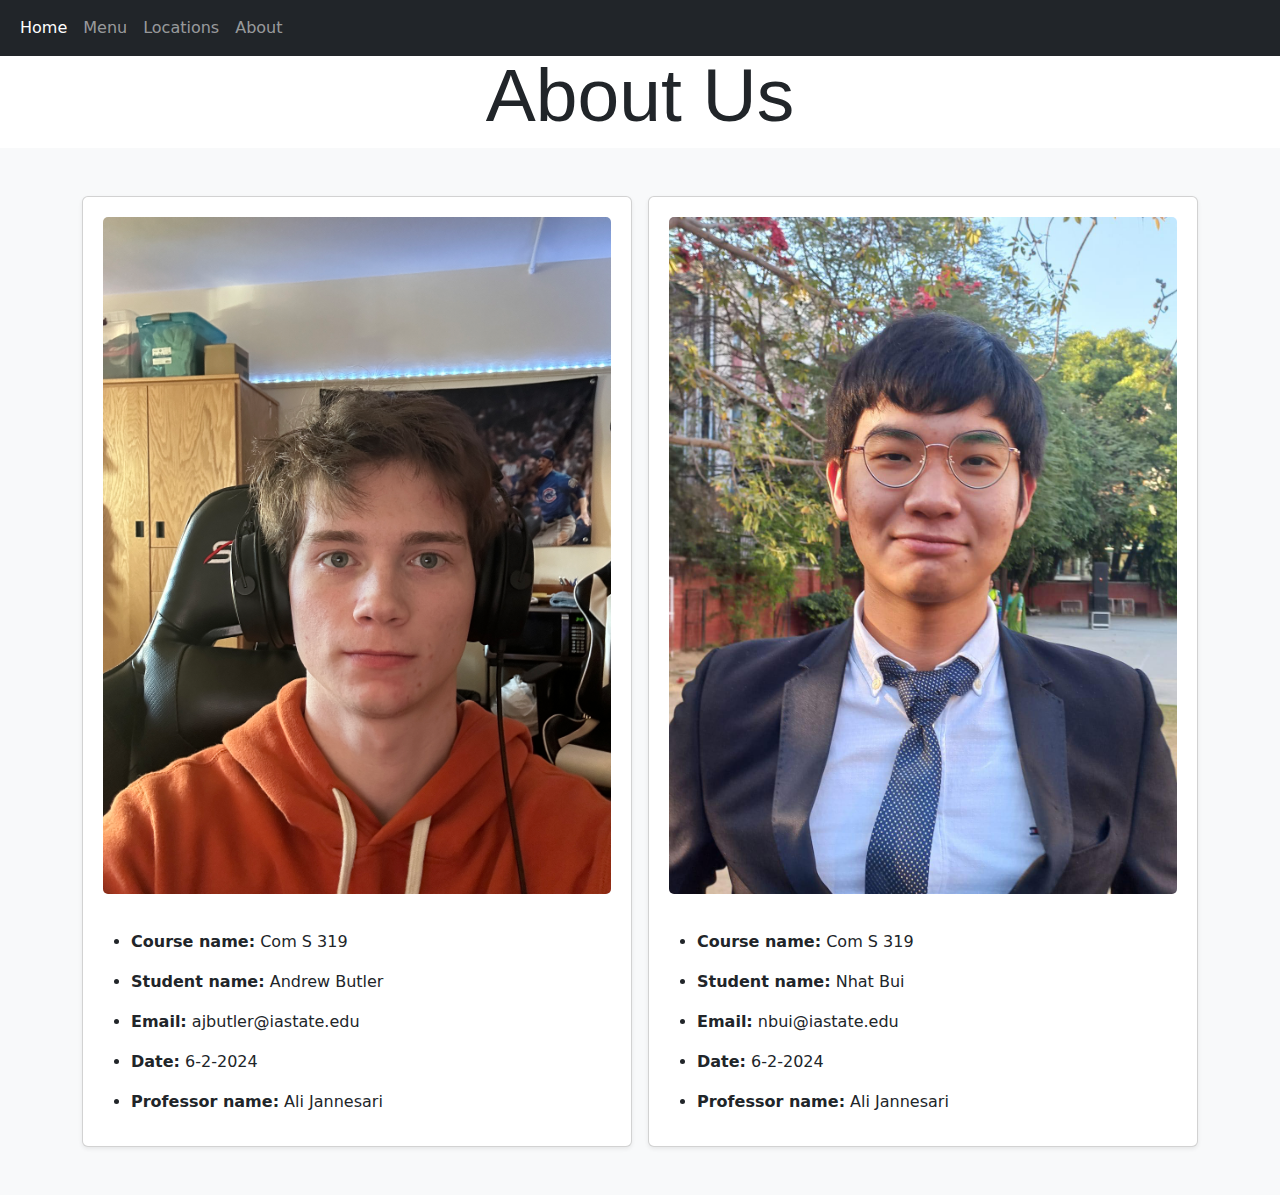
==== about.html @ c0f4959d "Update" ====
<!DOCTYPE html>
<html lang="en">

<head>
    <meta charset="UTF-8">
    <meta name="viewport" content="width=device-width, initial-scale=1.0">
    <title>About Us</title>

    <link href="./assets/dist/css/bootstrap.min.css" rel="stylesheet">

</head>

<body>

    <header data-bs-theme="dark">
        <nav class="navbar navbar-expand-md navbar-dark fixed-top bg-dark">
            <div class="container-fluid ">
                <button class="navbar-toggler" type="button" data-bs-toggle="collapse" data-bs-target="#navbarCollapse"
                    aria-controls="navbarCollapse" aria-expanded="false" aria-label="Toggle navigation">
                    <span class="navbar-toggler-icon"></span>
                </button>
                <div class="collapse navbar-collapse " id="navbarCollapse">
                    <ul class="navbar-nav me-auto mb-2 mb-md-0 ">
                        <li class="nav-item">
                            <a class="nav-link active" aria-current="page" href="./index.html">Home</a>
                        </li>
                        <li class="nav-item">
                            <a class="nav-link" href="./menu.html">Menu</a>
                        </li>
                        <li class="nav-item">
                            <a class="nav-link" href="./location.html">Locations</a>
                        </li>
                        <li class="nav-item">
                            <a class="nav-link" href="./about.html">About</a>
                        </li>
                    </ul>
                </div>
            </div>
        </nav>
    </header>

    <main>
        <div class="row">
            <section>
                <h1 style="text-align: center ;
           font-family: Impact, Haettenschweiler, 'Arial Narrow Bold', sans-serif; 
           margin-top: 50px; font-size: 75px ;">About Us</h1>
            </section>

            <div class="album py-5 bg-body-tertiary">
                <div class="container">

                    <div class="row row-cols-1 row-cols-sm-2 g-3">
                        <div class="col">
                            <div class="card shadow-sm">
                                <img src="./assets/about images/andrew.JPG" alt="Your Image"
                                    style="margin: 20px; object-fit: cover; border-radius: 5px;">
                                <div class="card-body">
                                    <ul>
                                        <li>
                                            <p><strong>Course name:</strong> Com S 319</p>
                                        </li>
                                        <li>
                                            <p><strong>Student name:</strong> Andrew Butler</p>
                                        </li>
                                        <li>
                                            <p><strong>Email:</strong> ajbutler@iastate.edu</p>
                                        </li>
                                        <li>
                                            <p><strong>Date:</strong> 6-2-2024</p>
                                        </li>
                                        <li>
                                            <p><strong>Professor name:</strong> Ali Jannesari</p>
                                        </li>
                                    </ul>
                                </div>
                            </div>
                        </div>
                        <div class="col">
                            <div class="card shadow-sm">
                                <img src="./assets/about images/nat.jpg" alt="Your Image"
                                    style="margin: 20px; object-fit: cover; border-radius: 5px;">
                                <div class="card-body">
                                    <ul>
                                        <li>
                                            <p><strong>Course name:</strong> Com S 319</p>
                                        </li>
                                        <li>
                                            <p><strong>Student name:</strong> Nhat Bui</p>
                                        </li>
                                        <li>
                                            <p><strong>Email:</strong> nbui@iastate.edu</p>
                                        </li>
                                        <li>
                                            <p><strong>Date:</strong> 6-2-2024</p>
                                        </li>
                                        <li>
                                            <p><strong>Professor name:</strong> Ali Jannesari</p>
                                        </li>
                                    </ul>
                                </div>
                            </div>
                        </div>

                    </div>
                </div>
            </div>
    </main>
</body>

</html>
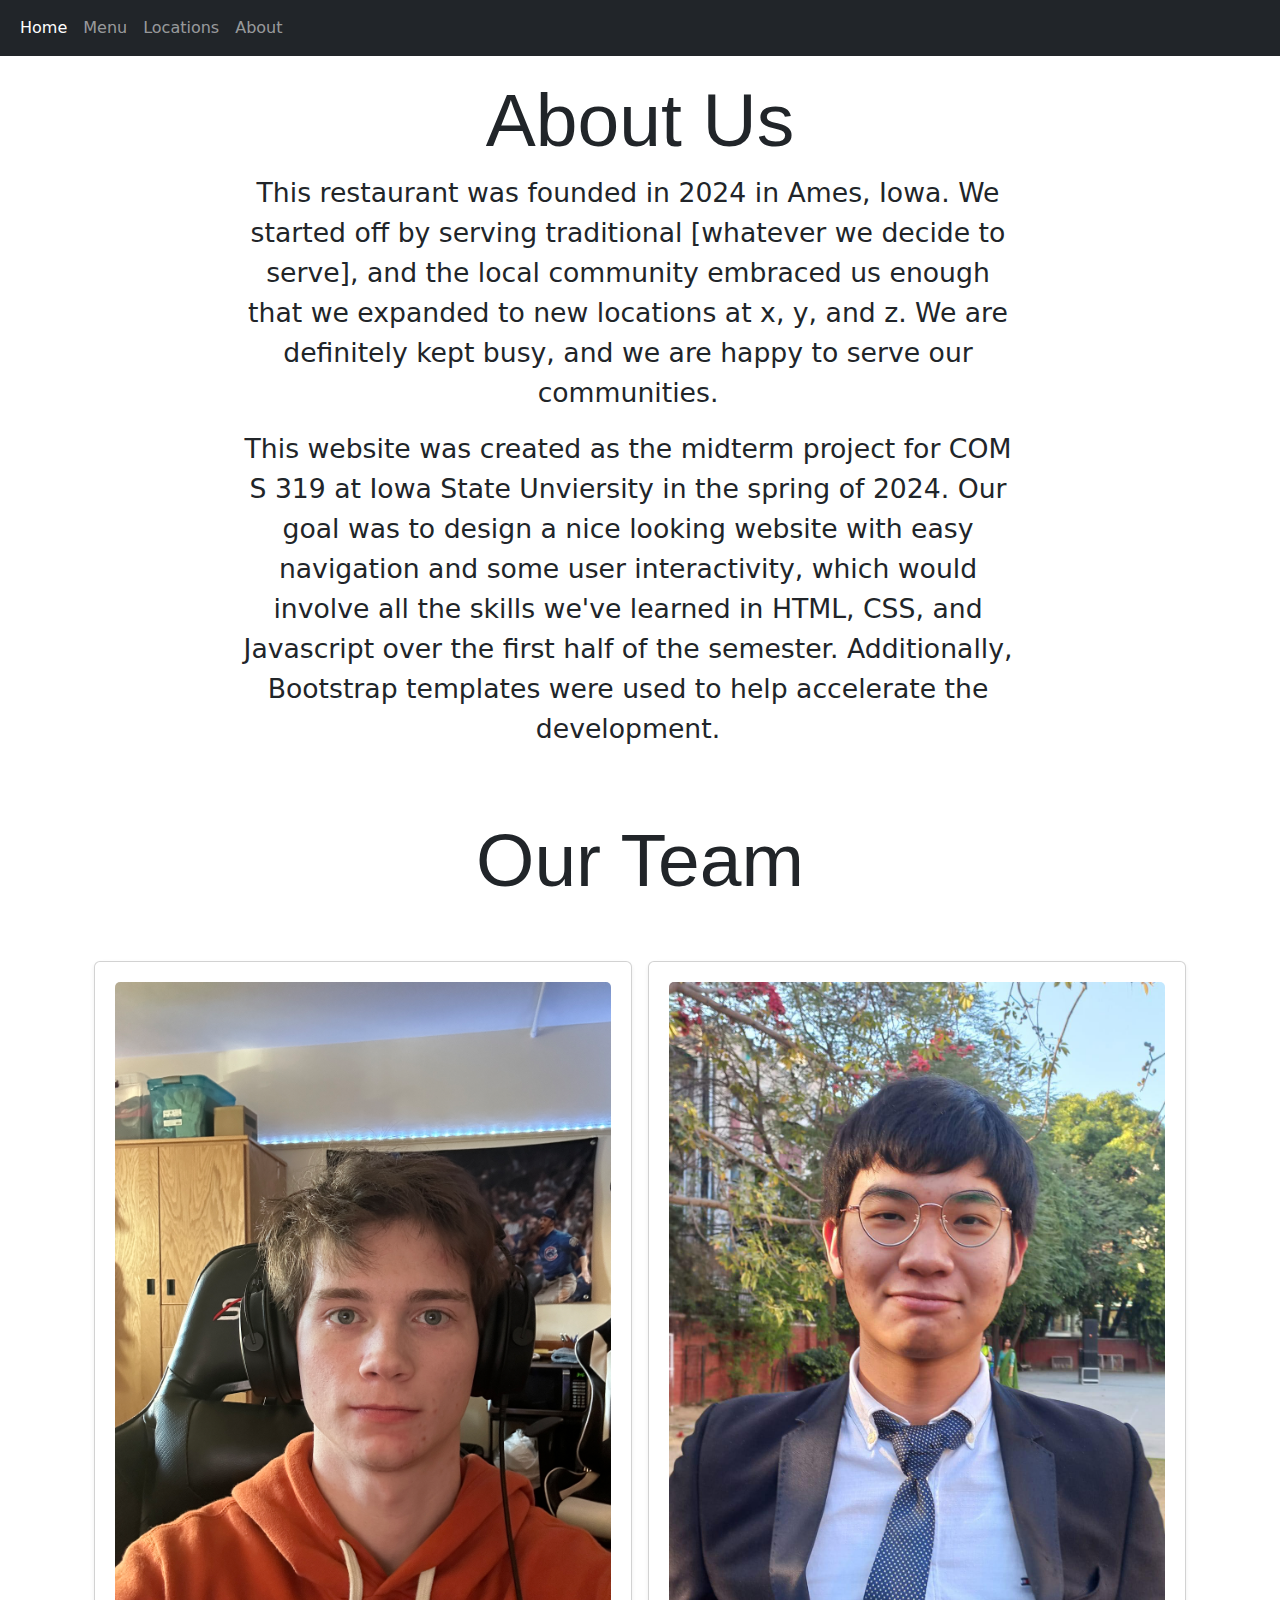
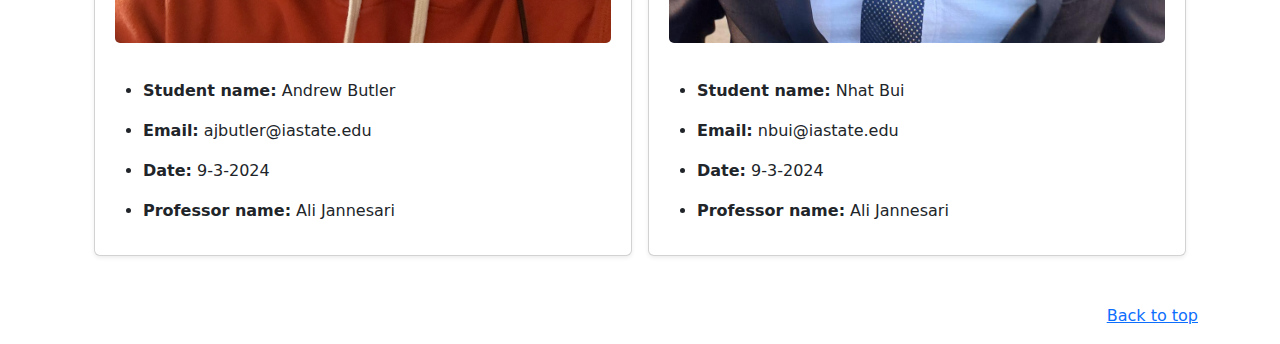
==== commit 4789670c: "Style Update" ====
--- a/about.html
+++ b/about.html
@@ -7,7 +7,18 @@
     <title>About Us</title>
 
     <link href="./assets/dist/css/bootstrap.min.css" rel="stylesheet">
+    <style>
+        html body {
+            padding-top: 25px;
+        }
 
+        .pcenter {
+            padding-left: 15%;
+            padding-right: 15%;
+            font-size: 20pt;
+            text-align: center;
+        }
+    </style>
 </head>
 
 <body>
@@ -40,70 +51,96 @@
     </header>
 
     <main>
-        <div class="row">
-            <section>
-                <h1 style="text-align: center ;
+        <div class="container">
+
+
+            <div class="row">
+                <section>
+                    <h1 style="text-align: center ;
            font-family: Impact, Haettenschweiler, 'Arial Narrow Bold', sans-serif; 
            margin-top: 50px; font-size: 75px ;">About Us</h1>
-            </section>
+                </section>
 
-            <div class="album py-5 bg-body-tertiary">
-                <div class="container">
+                <div class="container row pcenter">
+                    <p>
+                        This restaurant was founded in 2024 in Ames, Iowa. We started off by serving traditional
+                        [whatever
+                        we decide to serve], and the local community embraced us enough that we expanded to new
+                        locations at
+                        x, y, and z. We are definitely kept busy, and we are happy to serve our communities.</p>
+                    <P>This
+                        website was created as the midterm project for COM S 319 at Iowa State Unviersity in the spring
+                        of
+                        2024. Our goal was to design a nice looking website with easy navigation and some user
+                        interactivity, which would involve all the skills we've learned in HTML, CSS, and Javascript
+                        over
+                        the first half of the semester. Additionally, Bootstrap templates were used to help accelerate
+                        the
+                        development.
+                    </P>
+                </div>
 
-                    <div class="row row-cols-1 row-cols-sm-2 g-3">
-                        <div class="col">
-                            <div class="card shadow-sm">
-                                <img src="./assets/about images/andrew.JPG" alt="Your Image"
-                                    style="margin: 20px; object-fit: cover; border-radius: 5px;">
-                                <div class="card-body">
-                                    <ul>
-                                        <li>
-                                            <p><strong>Course name:</strong> Com S 319</p>
-                                        </li>
-                                        <li>
-                                            <p><strong>Student name:</strong> Andrew Butler</p>
-                                        </li>
-                                        <li>
-                                            <p><strong>Email:</strong> ajbutler@iastate.edu</p>
-                                        </li>
-                                        <li>
-                                            <p><strong>Date:</strong> 6-2-2024</p>
-                                        </li>
-                                        <li>
-                                            <p><strong>Professor name:</strong> Ali Jannesari</p>
-                                        </li>
-                                    </ul>
+                <section>
+                    <h1 style="text-align: center ;
+           font-family: Impact, Haettenschweiler, 'Arial Narrow Bold', sans-serif; 
+           margin-top: 50px; font-size: 75px ;">Our Team</h1>
+                </section>
+                <div class="album py-5">
+                    <div class="container">
+
+                        <div class="row row-cols-1 row-cols-sm-2 g-3">
+                            <div class="col">
+                                <div class="card shadow-sm">
+                                    <img src="./assets/about images/andrew.JPG" alt="Your Image"
+                                        style="margin: 20px; object-fit: cover; border-radius: 5px;">
+                                    <div class="card-body">
+                                        <ul>
+                                            <li>
+                                                <p><strong>Student name:</strong> Andrew Butler</p>
+                                            </li>
+                                            <li>
+                                                <p><strong>Email:</strong> ajbutler@iastate.edu</p>
+                                            </li>
+                                            <li>
+                                                <p><strong>Date:</strong> 9-3-2024</p>
+                                            </li>
+                                            <li>
+                                                <p><strong>Professor name:</strong> Ali Jannesari</p>
+                                            </li>
+                                        </ul>
+                                    </div>
                                 </div>
                             </div>
-                        </div>
-                        <div class="col">
-                            <div class="card shadow-sm">
-                                <img src="./assets/about images/nat.jpg" alt="Your Image"
-                                    style="margin: 20px; object-fit: cover; border-radius: 5px;">
-                                <div class="card-body">
-                                    <ul>
-                                        <li>
-                                            <p><strong>Course name:</strong> Com S 319</p>
-                                        </li>
-                                        <li>
-                                            <p><strong>Student name:</strong> Nhat Bui</p>
-                                        </li>
-                                        <li>
-                                            <p><strong>Email:</strong> nbui@iastate.edu</p>
-                                        </li>
-                                        <li>
-                                            <p><strong>Date:</strong> 6-2-2024</p>
-                                        </li>
-                                        <li>
-                                            <p><strong>Professor name:</strong> Ali Jannesari</p>
-                                        </li>
-                                    </ul>
+                            <div class="col">
+                                <div class="card shadow-sm">
+                                    <img src="./assets/about images/nat.jpg" alt="Your Image"
+                                        style="margin: 20px; object-fit: cover; border-radius: 5px;">
+                                    <div class="card-body">
+                                        <ul>
+                                            <li>
+                                                <p><strong>Student name:</strong> Nhat Bui</p>
+                                            </li>
+                                            <li>
+                                                <p><strong>Email:</strong> nbui@iastate.edu</p>
+                                            </li>
+                                            <li>
+                                                <p><strong>Date:</strong> 9-3-2024</p>
+                                            </li>
+                                            <li>
+                                                <p><strong>Professor name:</strong> Ali Jannesari</p>
+                                            </li>
+                                        </ul>
+                                    </div>
                                 </div>
                             </div>
+
                         </div>
-
                     </div>
                 </div>
+
+                <footer class="container">
+                    <p class="float-end"><a href="#">Back to top</a></p>
+                </footer>
             </div>
     </main>
 </body>
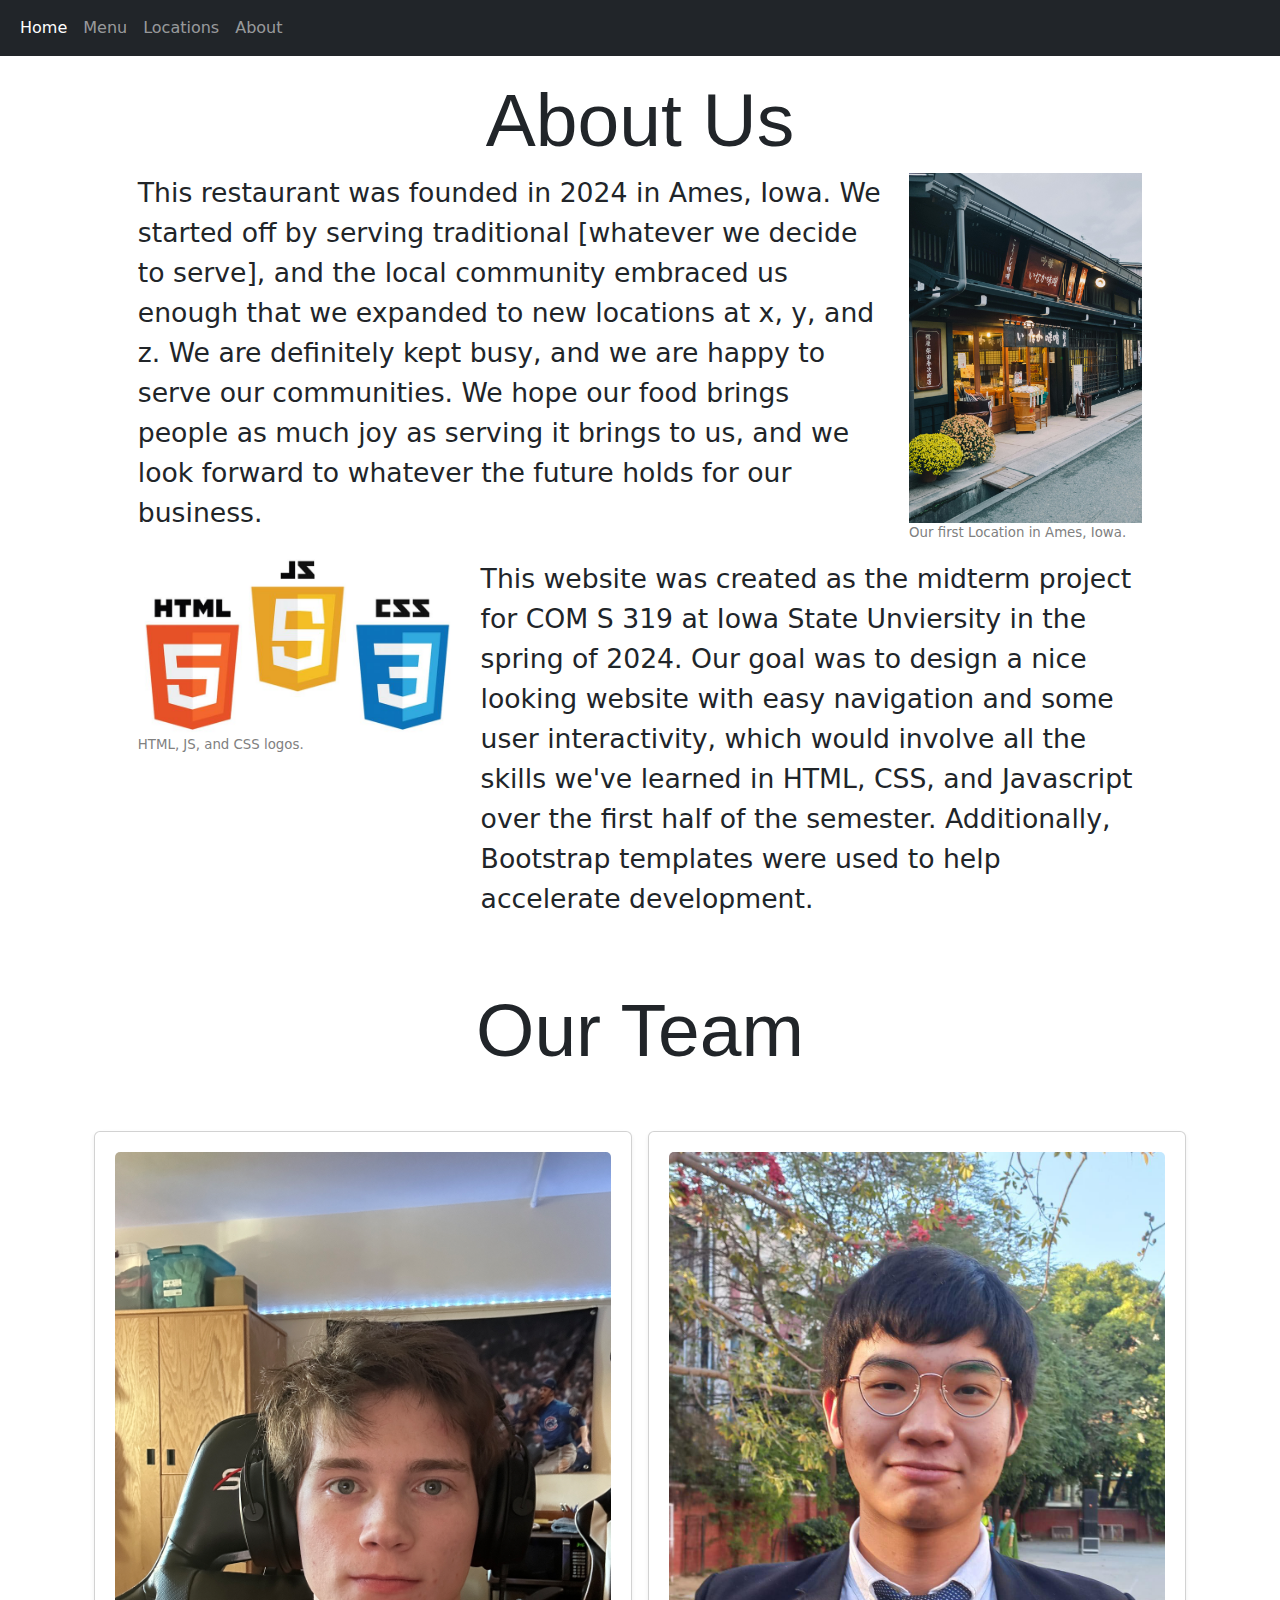
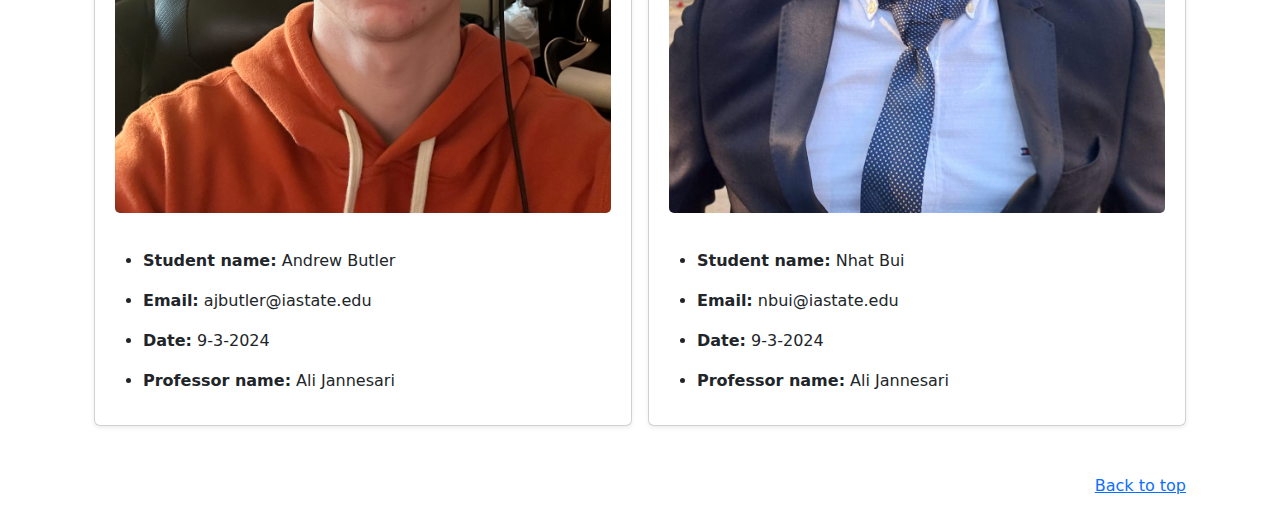
==== commit b15d96c7: "About page update and image upload" ====
--- a/about.html
+++ b/about.html
@@ -13,10 +13,9 @@
         }
 
         .pcenter {
-            padding-left: 15%;
-            padding-right: 15%;
+            padding-left: 5%;
+            padding-right: 5%;
             font-size: 20pt;
-            text-align: center;
         }
     </style>
 </head>
@@ -52,96 +51,114 @@
 
     <main>
         <div class="container">
+            <section>
+                <h1 style="text-align: center ;
+           font-family: Impact, Haettenschweiler, 'Arial Narrow Bold', sans-serif; 
+           margin-top: 50px; font-size: 75px ;">About Us</h1>
+            </section>
 
 
-            <div class="row">
-                <section>
-                    <h1 style="text-align: center ;
-           font-family: Impact, Haettenschweiler, 'Arial Narrow Bold', sans-serif; 
-           margin-top: 50px; font-size: 75px ;">About Us</h1>
-                </section>
-
-                <div class="container row pcenter">
+            <div class="row featurette pcenter">
+                <div class="col-md-9">
                     <p>
                         This restaurant was founded in 2024 in Ames, Iowa. We started off by serving traditional
                         [whatever
                         we decide to serve], and the local community embraced us enough that we expanded to new
                         locations at
-                        x, y, and z. We are definitely kept busy, and we are happy to serve our communities.</p>
-                    <P>This
+                        x, y, and z. We are definitely kept busy, and we are happy to serve our communities. We hope our
+                        food brings people as much joy as serving it brings to us, and we look forward to whatever the
+                        future holds for our business.</p>
+                </div>
+                <div class="col-md-3">
+                    <img src="./assets/images/location1.jpg" alt="Our first location in Ames, Iowa"
+                        style="max-width: 100%">
+                    <p style="font-size: 10pt; color: gray;">Our first Location in Ames, Iowa.</p>
+                </div>
+            </div>
+
+            <div class="row featurette pcenter">
+                <div class="col-md-4">
+                    <img src="./assets/images/html-css-js.jpg" alt="Some Logos"
+                        style="max-width: 100%">
+                    <p style="font-size: 10pt; color: gray;">HTML, JS, and CSS logos.</p>
+                </div>
+
+                <div class="col-md-8">
+                    <p>
+                        This
                         website was created as the midterm project for COM S 319 at Iowa State Unviersity in the spring
                         of
                         2024. Our goal was to design a nice looking website with easy navigation and some user
                         interactivity, which would involve all the skills we've learned in HTML, CSS, and Javascript
                         over
                         the first half of the semester. Additionally, Bootstrap templates were used to help accelerate
-                        the
-                        development.
-                    </P>
+                        development.</p>
                 </div>
+            </div>
 
-                <section>
-                    <h1 style="text-align: center ;
+            <section>
+                <h1 style="text-align: center ;
            font-family: Impact, Haettenschweiler, 'Arial Narrow Bold', sans-serif; 
            margin-top: 50px; font-size: 75px ;">Our Team</h1>
-                </section>
-                <div class="album py-5">
-                    <div class="container">
+            </section>
 
-                        <div class="row row-cols-1 row-cols-sm-2 g-3">
-                            <div class="col">
-                                <div class="card shadow-sm">
-                                    <img src="./assets/about images/andrew.JPG" alt="Your Image"
-                                        style="margin: 20px; object-fit: cover; border-radius: 5px;">
-                                    <div class="card-body">
-                                        <ul>
-                                            <li>
-                                                <p><strong>Student name:</strong> Andrew Butler</p>
-                                            </li>
-                                            <li>
-                                                <p><strong>Email:</strong> ajbutler@iastate.edu</p>
-                                            </li>
-                                            <li>
-                                                <p><strong>Date:</strong> 9-3-2024</p>
-                                            </li>
-                                            <li>
-                                                <p><strong>Professor name:</strong> Ali Jannesari</p>
-                                            </li>
-                                        </ul>
-                                    </div>
+            <div class="album py-5">
+                <div class="container">
+
+                    <div class="row row-cols-1 row-cols-sm-2 g-3">
+                        <div class="col">
+                            <div class="card shadow-sm">
+                                <img src="./assets/about images/andrew.JPG" alt="Your Image"
+                                    style="margin: 20px; object-fit: cover; border-radius: 5px;">
+                                <div class="card-body">
+                                    <ul>
+                                        <li>
+                                            <p><strong>Student name:</strong> Andrew Butler</p>
+                                        </li>
+                                        <li>
+                                            <p><strong>Email:</strong> ajbutler@iastate.edu</p>
+                                        </li>
+                                        <li>
+                                            <p><strong>Date:</strong> 9-3-2024</p>
+                                        </li>
+                                        <li>
+                                            <p><strong>Professor name:</strong> Ali Jannesari</p>
+                                        </li>
+                                    </ul>
                                 </div>
                             </div>
-                            <div class="col">
-                                <div class="card shadow-sm">
-                                    <img src="./assets/about images/nat.jpg" alt="Your Image"
-                                        style="margin: 20px; object-fit: cover; border-radius: 5px;">
-                                    <div class="card-body">
-                                        <ul>
-                                            <li>
-                                                <p><strong>Student name:</strong> Nhat Bui</p>
-                                            </li>
-                                            <li>
-                                                <p><strong>Email:</strong> nbui@iastate.edu</p>
-                                            </li>
-                                            <li>
-                                                <p><strong>Date:</strong> 9-3-2024</p>
-                                            </li>
-                                            <li>
-                                                <p><strong>Professor name:</strong> Ali Jannesari</p>
-                                            </li>
-                                        </ul>
-                                    </div>
+                        </div>
+                        <div class="col">
+                            <div class="card shadow-sm">
+                                <img src="./assets/about images/nat.jpg" alt="Your Image"
+                                    style="margin: 20px; object-fit: cover; border-radius: 5px;">
+                                <div class="card-body">
+                                    <ul>
+                                        <li>
+                                            <p><strong>Student name:</strong> Nhat Bui</p>
+                                        </li>
+                                        <li>
+                                            <p><strong>Email:</strong> nbui@iastate.edu</p>
+                                        </li>
+                                        <li>
+                                            <p><strong>Date:</strong> 9-3-2024</p>
+                                        </li>
+                                        <li>
+                                            <p><strong>Professor name:</strong> Ali Jannesari</p>
+                                        </li>
+                                    </ul>
                                 </div>
                             </div>
+                        </div>
 
-                        </div>
                     </div>
                 </div>
+            </div>
 
-                <footer class="container">
-                    <p class="float-end"><a href="#">Back to top</a></p>
-                </footer>
-            </div>
+            <footer class="container">
+                <p class="float-end"><a href="#">Back to top</a></p>
+            </footer>
+        </div>
     </main>
 </body>
 
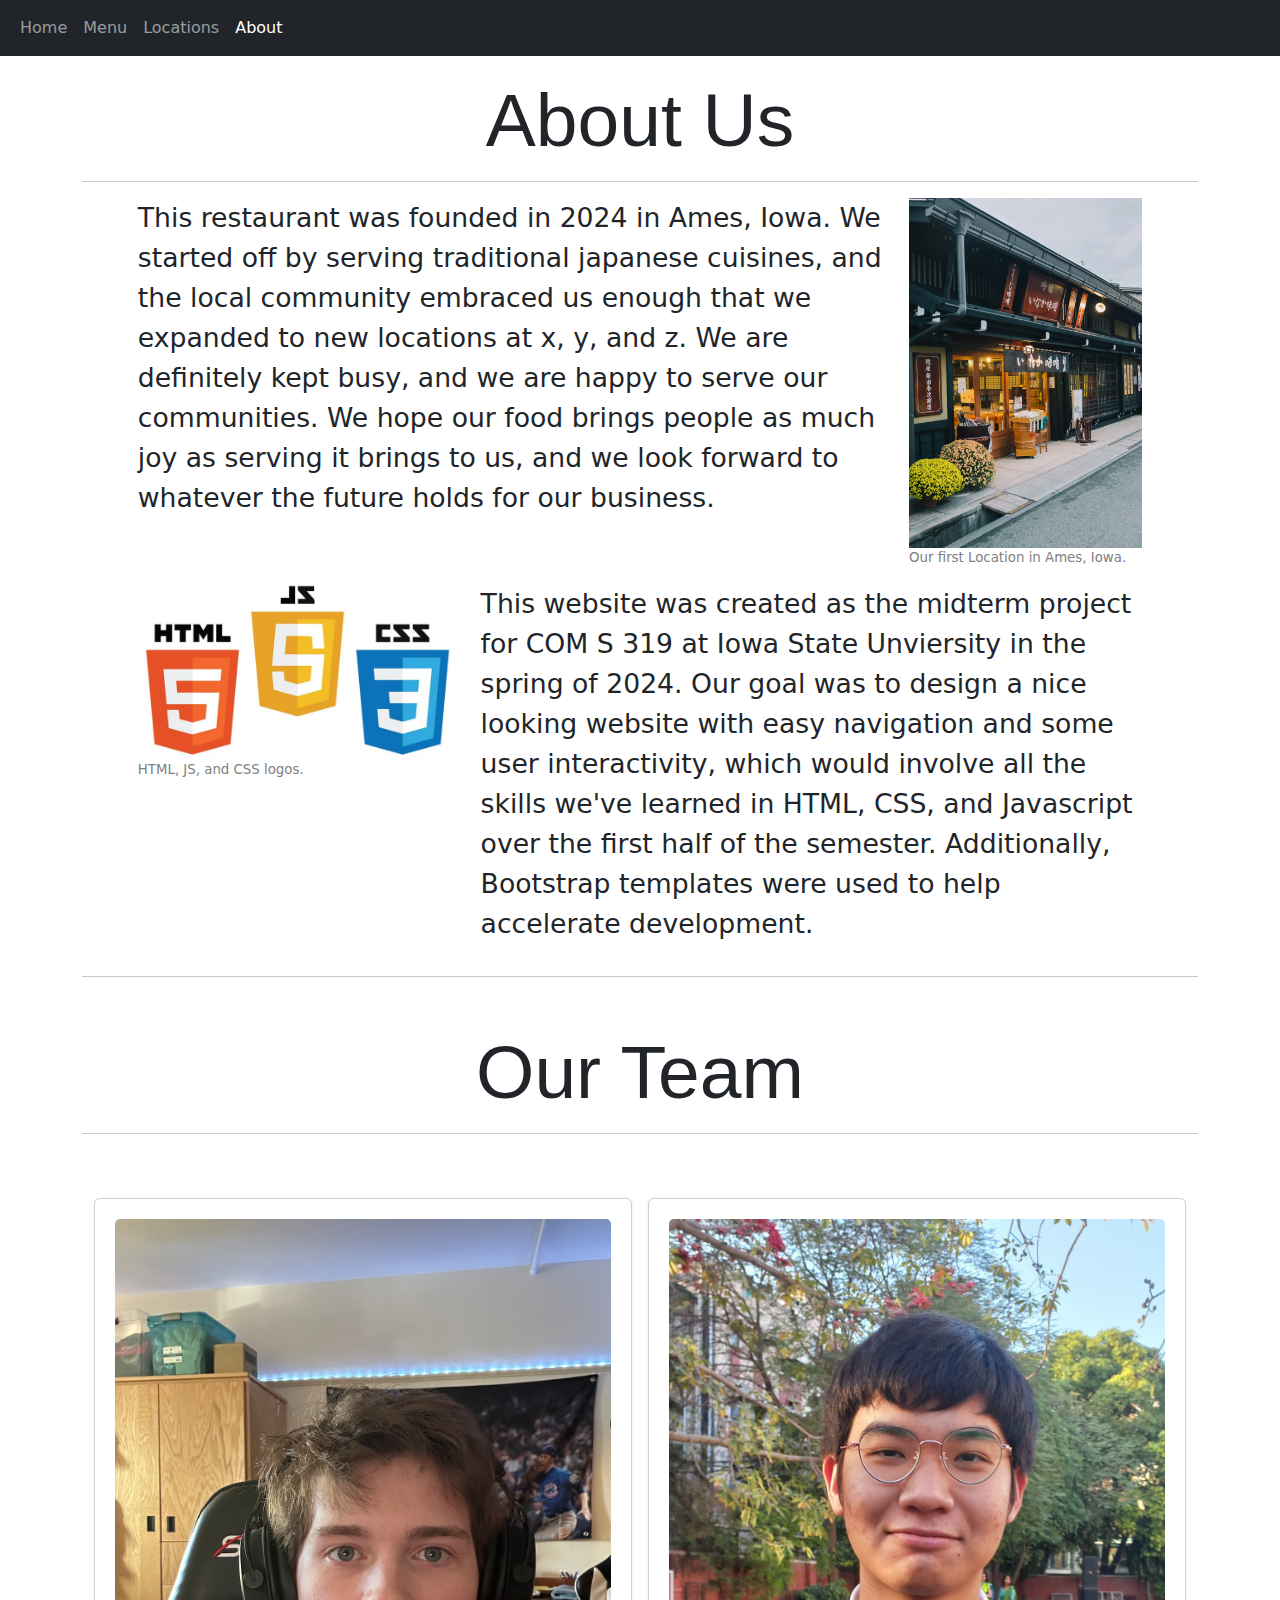
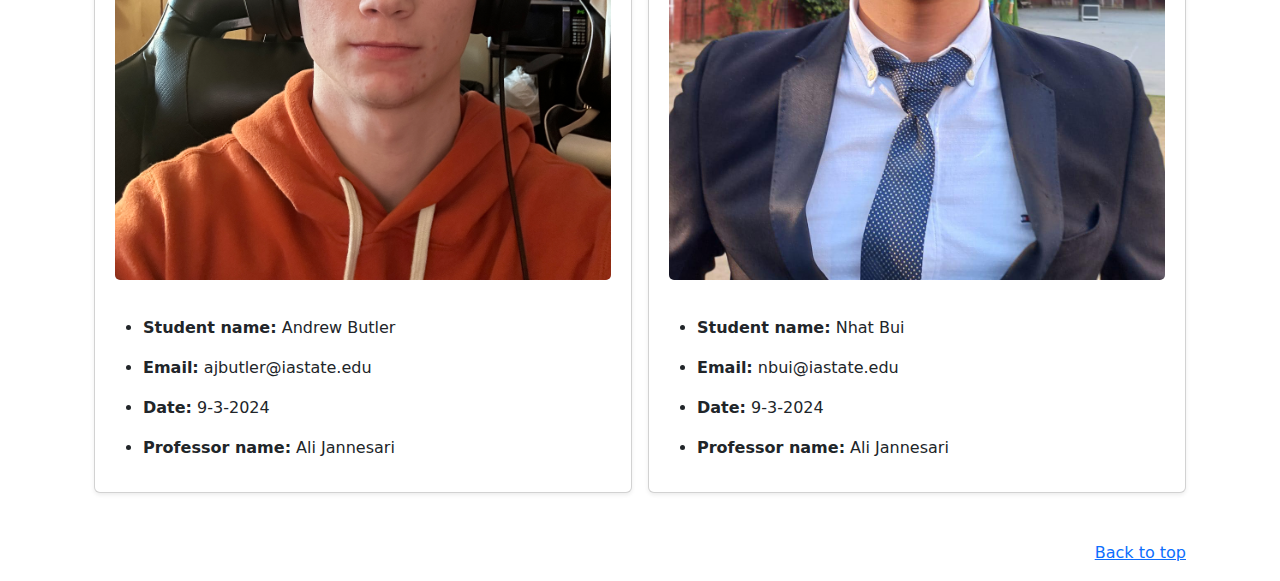
==== commit f18d20a5: "search feature done" ====
--- a/about.html
+++ b/about.html
@@ -17,6 +17,11 @@
             padding-right: 5%;
             font-size: 20pt;
         }
+
+        .caption {
+            font-size: 10pt;
+            color: gray;
+        }
     </style>
 </head>
 
@@ -32,7 +37,7 @@
                 <div class="collapse navbar-collapse " id="navbarCollapse">
                     <ul class="navbar-nav me-auto mb-2 mb-md-0 ">
                         <li class="nav-item">
-                            <a class="nav-link active" aria-current="page" href="./index.html">Home</a>
+                            <a class="nav-link" href="./index.html">Home</a>
                         </li>
                         <li class="nav-item">
                             <a class="nav-link" href="./menu.html">Menu</a>
@@ -41,7 +46,7 @@
                             <a class="nav-link" href="./location.html">Locations</a>
                         </li>
                         <li class="nav-item">
-                            <a class="nav-link" href="./about.html">About</a>
+                            <a class="nav-link active" aria-current="page"  href="./about.html">About</a>
                         </li>
                     </ul>
                 </div>
@@ -56,14 +61,13 @@
            font-family: Impact, Haettenschweiler, 'Arial Narrow Bold', sans-serif; 
            margin-top: 50px; font-size: 75px ;">About Us</h1>
             </section>
-
+                <hr>
 
             <div class="row featurette pcenter">
                 <div class="col-md-9">
                     <p>
                         This restaurant was founded in 2024 in Ames, Iowa. We started off by serving traditional
-                        [whatever
-                        we decide to serve], and the local community embraced us enough that we expanded to new
+                        japanese cuisines, and the local community embraced us enough that we expanded to new
                         locations at
                         x, y, and z. We are definitely kept busy, and we are happy to serve our communities. We hope our
                         food brings people as much joy as serving it brings to us, and we look forward to whatever the
@@ -80,7 +84,7 @@
                 <div class="col-md-4">
                     <img src="./assets/images/html-css-js.jpg" alt="Some Logos"
                         style="max-width: 100%">
-                    <p style="font-size: 10pt; color: gray;">HTML, JS, and CSS logos.</p>
+                    <p class="caption">HTML, JS, and CSS logos.</p>
                 </div>
 
                 <div class="col-md-8">
@@ -95,13 +99,13 @@
                         development.</p>
                 </div>
             </div>
-
+            <hr>
             <section>
                 <h1 style="text-align: center ;
            font-family: Impact, Haettenschweiler, 'Arial Narrow Bold', sans-serif; 
            margin-top: 50px; font-size: 75px ;">Our Team</h1>
             </section>
-
+                <hr>
             <div class="album py-5">
                 <div class="container">
 
